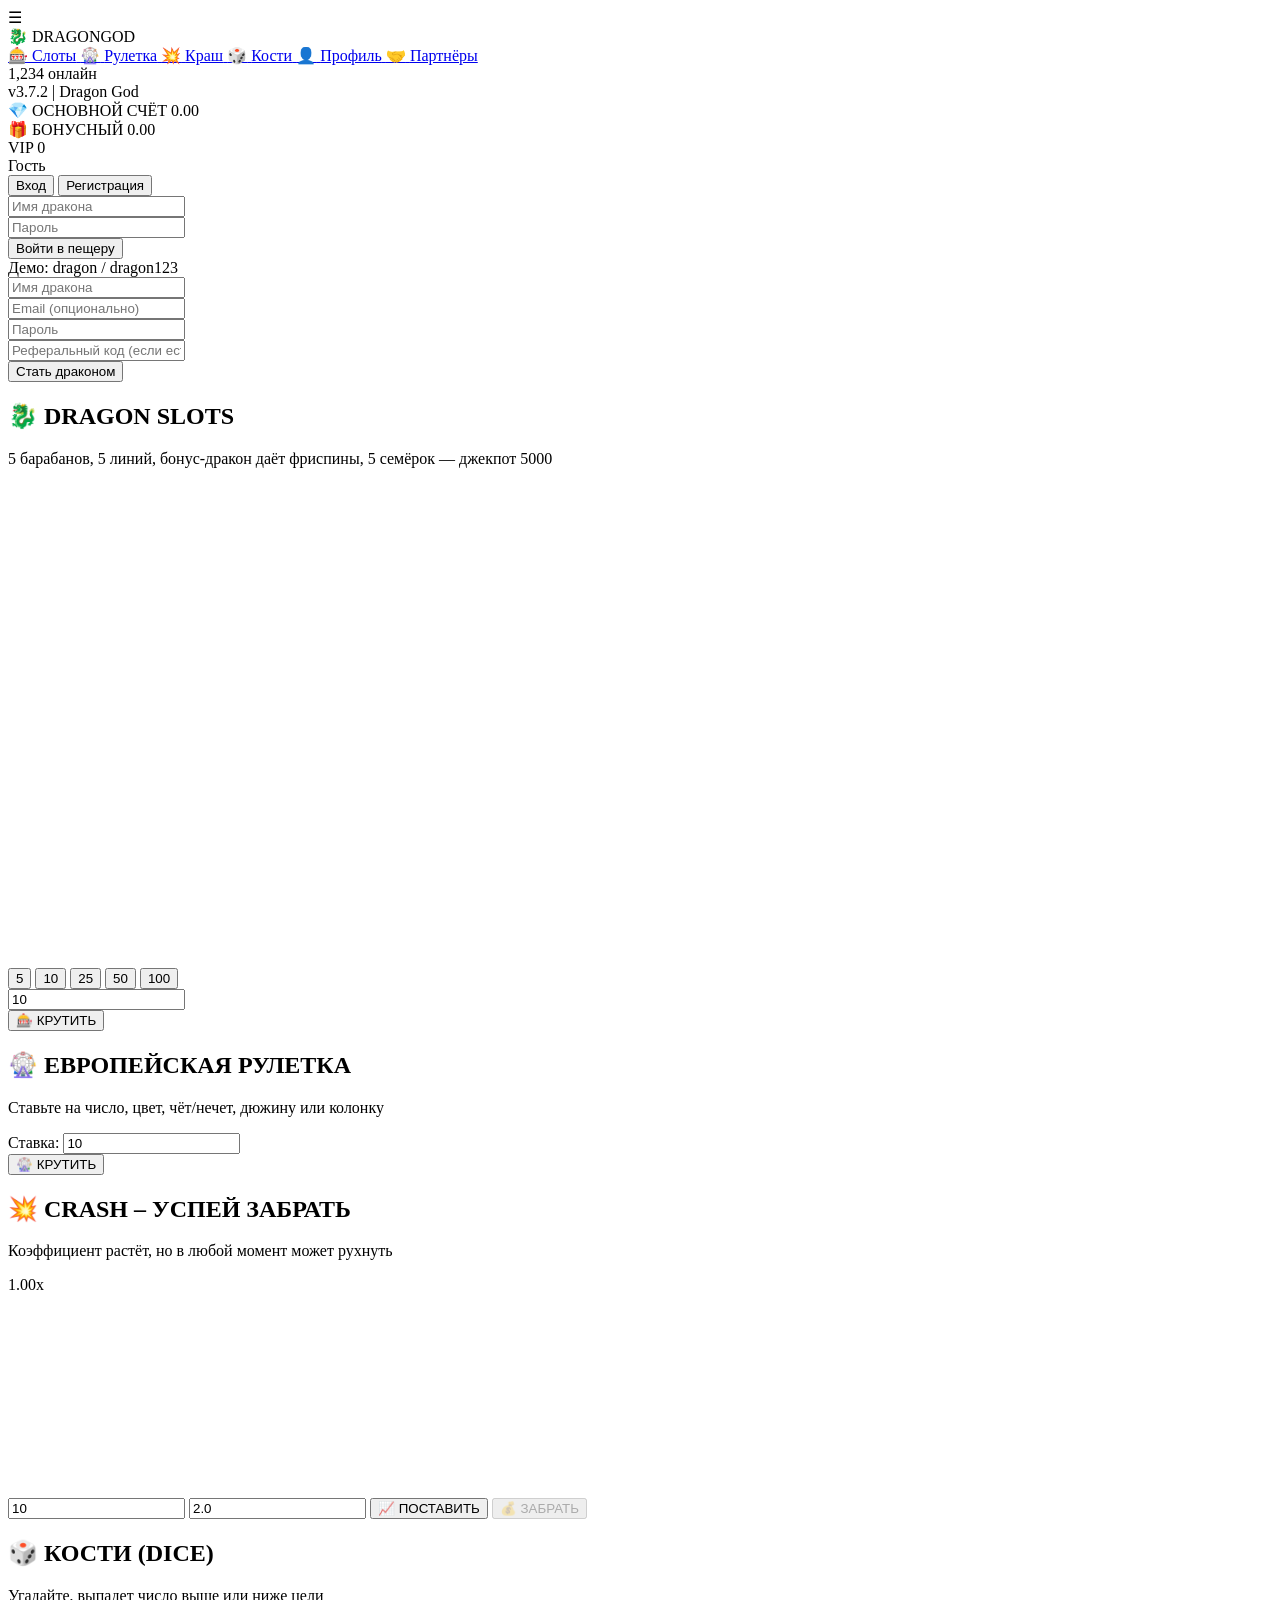
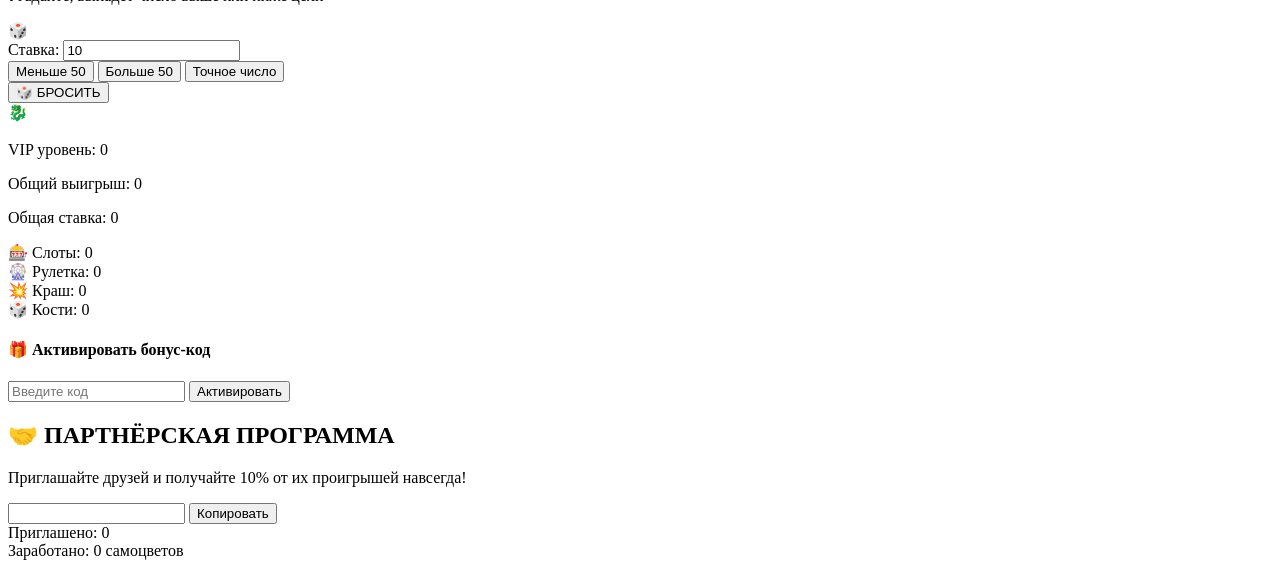
==== templates/index.html @ 9c4e129e "Create index.html" ====
<!DOCTYPE html>
<html lang="ru">
<head>
    <meta charset="UTF-8">
    <meta name="viewport" content="width=device-width, initial-scale=1.0, user-scalable=no">
    <title>🐉 DRAGON GOD CASINO – Элитное казино</title>
    <link href="https://fonts.googleapis.com/css2?family=Orbitron:wght@400;700;900&family=Montserrat:wght@300;400;600;700&display=swap" rel="stylesheet">
    <link rel="stylesheet" href="/static/style.css">
    <link rel="shortcut icon" href="data:image/svg+xml,<svg xmlns='http://www.w3.org/2000/svg' viewBox='0 0 100 100'><text y='.9em' font-size='90'>🐉</text></svg>">
</head>
<body>
    <div class="particles" id="particles"></div>
    <div class="mobile-menu-toggle" id="mobileMenuToggle">☰</div>
    
    <div class="app-container">
        <!-- Боковое меню -->
        <aside class="sidebar" id="sidebar">
            <div class="logo">
                <span class="dragon-icon">🐉</span>
                <span class="logo-text">DRAGON<span class="accent">GOD</span></span>
            </div>
            <nav class="nav-menu">
                <a href="#" class="nav-item active" data-page="slots">
                    <span class="nav-icon">🎰</span>
                    <span>Слоты</span>
                </a>
                <a href="#" class="nav-item" data-page="roulette">
                    <span class="nav-icon">🎡</span>
                    <span>Рулетка</span>
                </a>
                <a href="#" class="nav-item" data-page="crash">
                    <span class="nav-icon">💥</span>
                    <span>Краш</span>
                </a>
                <a href="#" class="nav-item" data-page="dice">
                    <span class="nav-icon">🎲</span>
                    <span>Кости</span>
                </a>
                <a href="#" class="nav-item" data-page="profile">
                    <span class="nav-icon">👤</span>
                    <span>Профиль</span>
                </a>
                <a href="#" class="nav-item" data-page="affiliate">
                    <span class="nav-icon">🤝</span>
                    <span>Партнёры</span>
                </a>
            </nav>
            <div class="sidebar-footer">
                <div class="online-count">
                    <span class="online-dot"></span>
                    <span id="onlineCount">1,234</span> онлайн
                </div>
                <div class="version">v3.7.2 | Dragon God</div>
            </div>
        </aside>

        <!-- Основной контент -->
        <main class="main-content">
            <header class="top-bar">
                <div class="balance-container">
                    <div class="balance-card">
                        <span class="balance-label">💎 ОСНОВНОЙ СЧЁТ</span>
                        <span class="balance-value" id="mainBalance">0.00</span>
                    </div>
                    <div class="balance-card bonus">
                        <span class="balance-label">🎁 БОНУСНЫЙ</span>
                        <span class="balance-value" id="bonusBalance">0.00</span>
                    </div>
                </div>
                <div class="user-info">
                    <div class="vip-badge" id="vipBadge">VIP 0</div>
                    <div class="username" id="usernameDisplay">Гость</div>
                    <button class="logout-btn" id="logoutBtn" style="display:none;">🚪</button>
                </div>
            </header>

            <!-- Страница авторизации -->
            <div id="authPage" class="page active">
                <div class="auth-container">
                    <div class="auth-tabs">
                        <button class="auth-tab active" data-tab="login">Вход</button>
                        <button class="auth-tab" data-tab="register">Регистрация</button>
                    </div>
                    <div class="auth-panel active" id="loginPanel">
                        <div class="input-group">
                            <input type="text" id="loginUsername" placeholder="Имя дракона">
                        </div>
                        <div class="input-group">
                            <input type="password" id="loginPassword" placeholder="Пароль">
                        </div>
                        <button id="doLoginBtn" class="auth-btn">Войти в пещеру</button>
                        <div class="demo-hint">Демо: dragon / dragon123</div>
                    </div>
                    <div class="auth-panel" id="registerPanel">
                        <div class="input-group">
                            <input type="text" id="regUsername" placeholder="Имя дракона">
                        </div>
                        <div class="input-group">
                            <input type="email" id="regEmail" placeholder="Email (опционально)">
                        </div>
                        <div class="input-group">
                            <input type="password" id="regPassword" placeholder="Пароль">
                        </div>
                        <div class="input-group">
                            <input type="text" id="regReferral" placeholder="Реферальный код (если есть)">
                        </div>
                        <button id="doRegBtn" class="auth-btn">Стать драконом</button>
                    </div>
                </div>
            </div>

            <!-- Игровые страницы -->
            <div id="slotsPage" class="page">
                <div class="game-header">
                    <h2>🐉 DRAGON SLOTS</h2>
                    <p>5 барабанов, 5 линий, бонус-дракон даёт фриспины, 5 семёрок — джекпот 5000</p>
                </div>
                <div class="slot-machine">
                    <canvas id="slotCanvas" width="800" height="480"></canvas>
                    <div class="slot-controls">
                        <div class="bet-selector">
                            <button class="bet-btn" data-bet="5">5</button>
                            <button class="bet-btn" data-bet="10">10</button>
                            <button class="bet-btn" data-bet="25">25</button>
                            <button class="bet-btn" data-bet="50">50</button>
                            <button class="bet-btn" data-bet="100">100</button>
                            <div class="custom-bet">
                                <input type="number" id="customBet" value="10" min="1" step="1">
                            </div>
                        </div>
                        <button id="spinBtn" class="spin-button">🎰 КРУТИТЬ</button>
                    </div>
                    <div class="win-animation" id="winAnimation"></div>
                    <div class="freespin-counter" id="freespinCounter"></div>
                </div>
            </div>

            <div id="roulettePage" class="page">
                <div class="game-header">
                    <h2>🎡 ЕВРОПЕЙСКАЯ РУЛЕТКА</h2>
                    <p>Ставьте на число, цвет, чёт/нечет, дюжину или колонку</p>
                </div>
                <div class="roulette-container">
                    <div class="roulette-wheel" id="rouletteWheel"></div>
                    <div class="roulette-board" id="rouletteBoard"></div>
                    <div class="roulette-controls">
                        <div class="bet-input-group">
                            <label>Ставка:</label>
                            <input type="number" id="rouletteBet" value="10" min="1">
                        </div>
                        <div class="bet-options" id="rouletteOptions"></div>
                        <button id="rouletteSpinBtn" class="spin-button">🎡 КРУТИТЬ</button>
                    </div>
                </div>
            </div>

            <div id="crashPage" class="page">
                <div class="game-header">
                    <h2>💥 CRASH – УСПЕЙ ЗАБРАТЬ</h2>
                    <p>Коэффициент растёт, но в любой момент может рухнуть</p>
                </div>
                <div class="crash-container">
                    <div class="crash-chart" id="crashChart">
                        <div class="multiplier-big" id="crashMultiplier">1.00x</div>
                        <canvas id="crashCanvas" width="600" height="200"></canvas>
                    </div>
                    <div class="crash-controls">
                        <input type="number" id="crashBet" placeholder="Ставка" value="10">
                        <input type="number" id="crashAutoCashout" placeholder="Автовывод (x)" step="0.1" value="2.0">
                        <button id="crashBetBtn" class="crash-bet">📈 ПОСТАВИТЬ</button>
                        <button id="crashCashoutBtn" class="crash-cashout" disabled>💰 ЗАБРАТЬ</button>
                    </div>
                    <div class="crash-history" id="crashHistory"></div>
                </div>
            </div>

            <div id="dicePage" class="page">
                <div class="game-header">
                    <h2>🎲 КОСТИ (DICE)</h2>
                    <p>Угадайте, выпадет число выше или ниже цели</p>
                </div>
                <div class="dice-container">
                    <div class="dice-result" id="diceResult">🎲</div>
                    <div class="dice-controls">
                        <div class="dice-bet">
                            <label>Ставка:</label>
                            <input type="number" id="diceBet" value="10" min="1">
                        </div>
                        <div class="dice-prediction">
                            <button class="dice-pred-btn" data-pred="under">Меньше 50</button>
                            <button class="dice-pred-btn" data-pred="over">Больше 50</button>
                            <button class="dice-pred-btn" data-pred="number">Точное число</button>
                        </div>
                        <div class="dice-target" id="diceTargetContainer" style="display:none;">
                            <input type="number" id="diceTarget" placeholder="Число 1-100" min="1" max="100">
                        </div>
                        <button id="dicePlayBtn" class="spin-button">🎲 БРОСИТЬ</button>
                    </div>
                </div>
            </div>

            <div id="profilePage" class="page">
                <div class="profile-container">
                    <div class="profile-header">
                        <div class="profile-avatar">🐉</div>
                        <div class="profile-info">
                            <h3 id="profileUsername"></h3>
                            <p>VIP уровень: <span id="profileVip">0</span></p>
                            <p>Общий выигрыш: <span id="profileTotalWin">0</span></p>
                            <p>Общая ставка: <span id="profileTotalBet">0</span></p>
                        </div>
                    </div>
                    <div class="profile-stats">
                        <div class="stat-card">🎰 Слоты: <span id="slotsPlayed">0</span></div>
                        <div class="stat-card">🎡 Рулетка: <span id="roulettePlayed">0</span></div>
                        <div class="stat-card">💥 Краш: <span id="crashPlayed">0</span></div>
                        <div class="stat-card">🎲 Кости: <span id="dicePlayed">0</span></div>
                    </div>
                    <div class="bonus-code-section">
                        <h4>🎁 Активировать бонус-код</h4>
                        <div class="bonus-input-group">
                            <input type="text" id="bonusCodeInput" placeholder="Введите код">
                            <button id="applyBonusBtn">Активировать</button>
                        </div>
                    </div>
                </div>
            </div>

            <div id="affiliatePage" class="page">
                <div class="affiliate-container">
                    <h2>🤝 ПАРТНЁРСКАЯ ПРОГРАММА</h2>
                    <p>Приглашайте друзей и получайте 10% от их проигрышей навсегда!</p>
                    <div class="referral-link-box">
                        <input type="text" id="referralLink" readonly>
                        <button id="copyLinkBtn">Копировать</button>
                    </div>
                    <div class="referral-stats">
                        <div>Приглашено: <span id="refCount">0</span></div>
                        <div>Заработано: <span id="refEarnings">0</span> самоцветов</div>
                    </div>
                </div>
            </div>
        </main>
    </div>

    <script src="/static/script.js"></script>
</body>
</html>
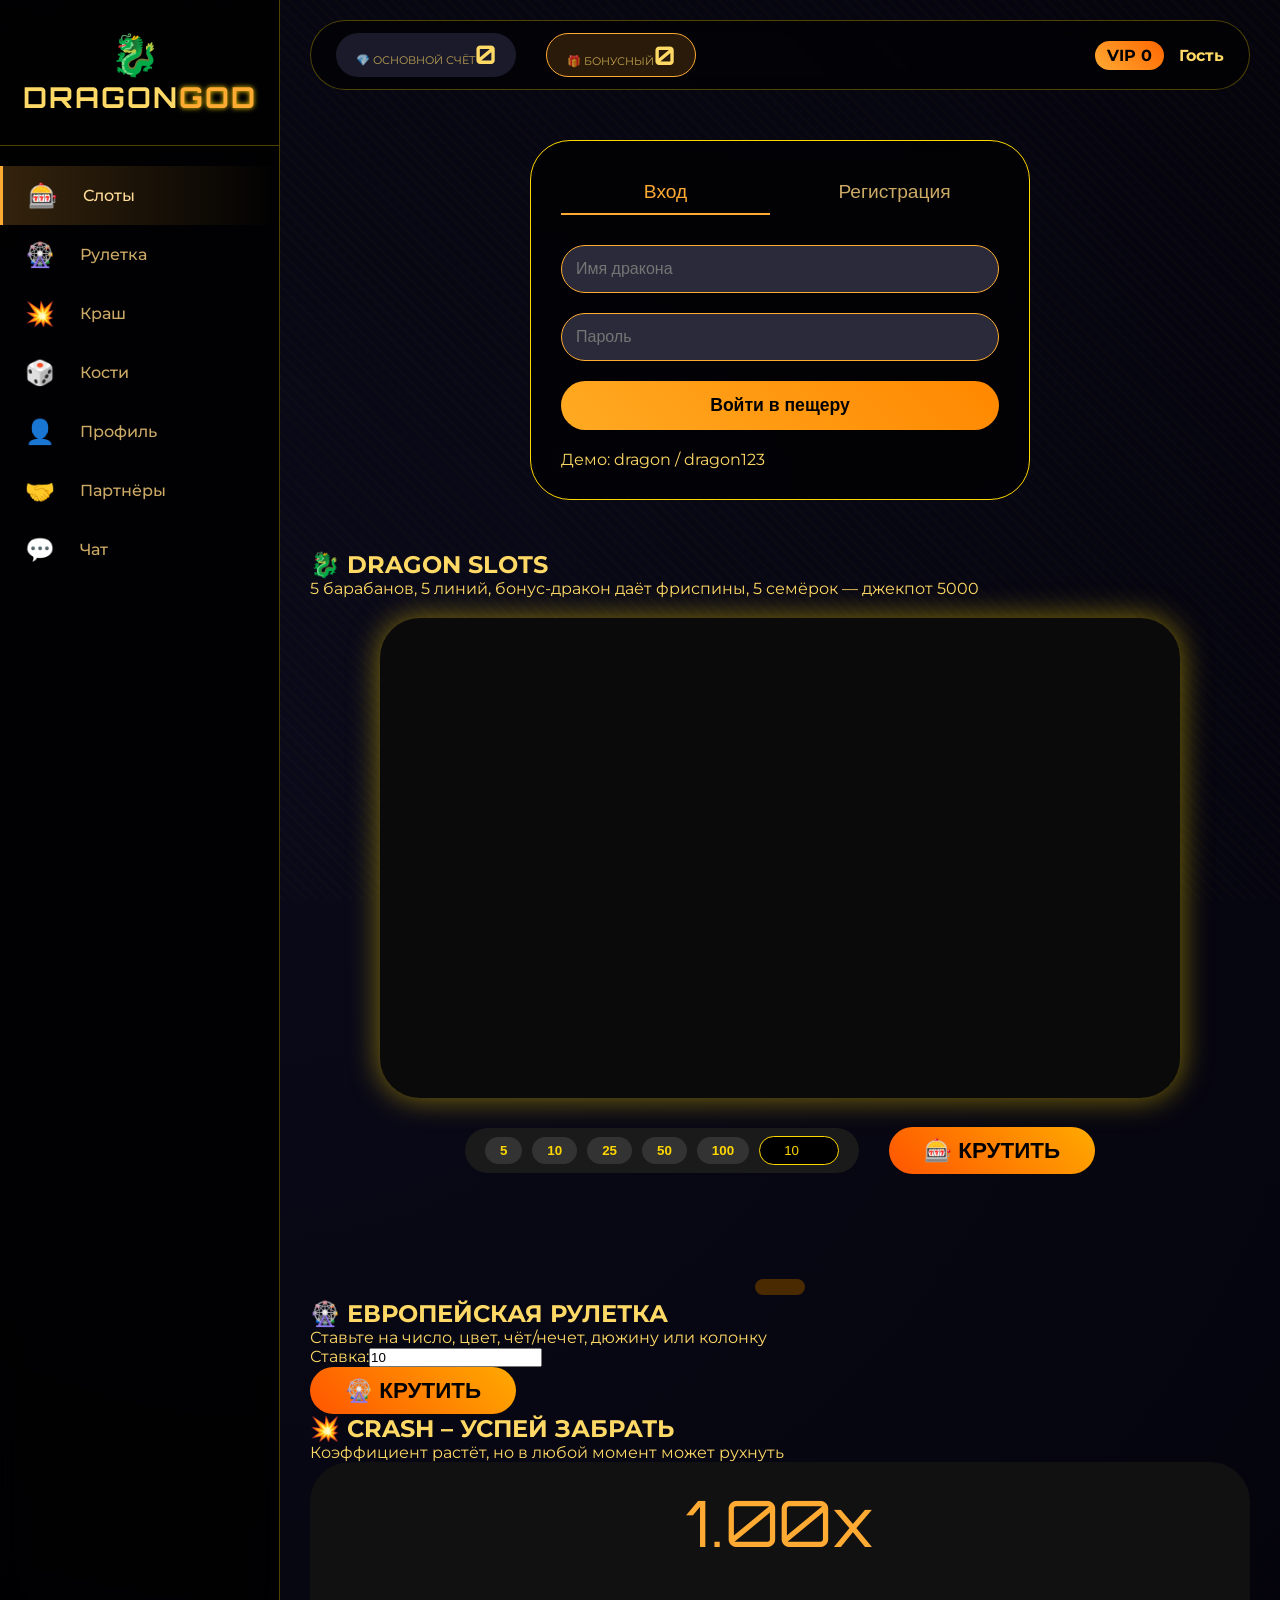
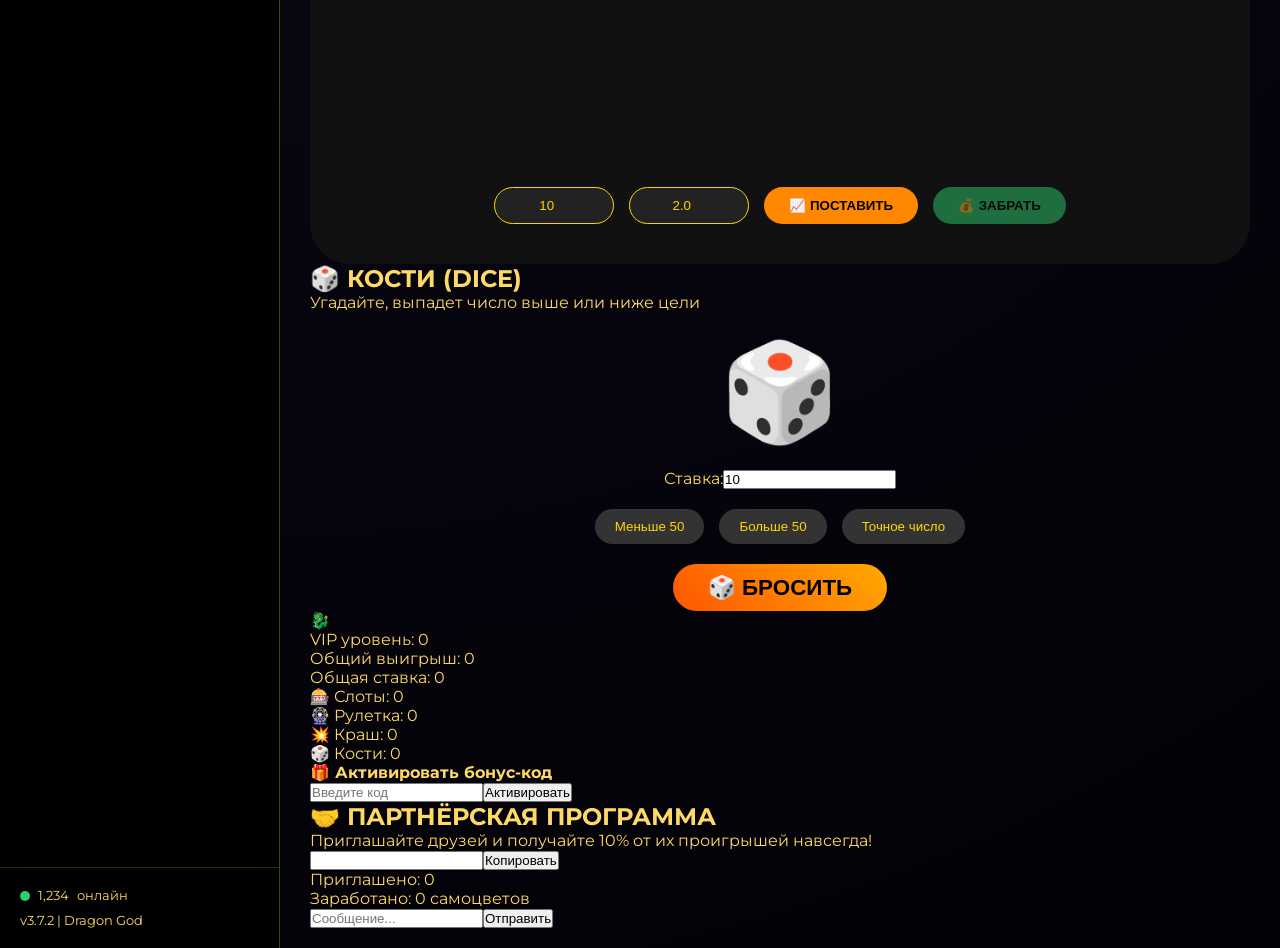
==== commit e7ddd824: "Update index.html" ====
--- a/templates/index.html
+++ b/templates/index.html
@@ -20,229 +20,84 @@
                 <span class="logo-text">DRAGON<span class="accent">GOD</span></span>
             </div>
             <nav class="nav-menu">
-                <a href="#" class="nav-item active" data-page="slots">
-                    <span class="nav-icon">🎰</span>
-                    <span>Слоты</span>
-                </a>
-                <a href="#" class="nav-item" data-page="roulette">
-                    <span class="nav-icon">🎡</span>
-                    <span>Рулетка</span>
-                </a>
-                <a href="#" class="nav-item" data-page="crash">
-                    <span class="nav-icon">💥</span>
-                    <span>Краш</span>
-                </a>
-                <a href="#" class="nav-item" data-page="dice">
-                    <span class="nav-icon">🎲</span>
-                    <span>Кости</span>
-                </a>
-                <a href="#" class="nav-item" data-page="profile">
-                    <span class="nav-icon">👤</span>
-                    <span>Профиль</span>
-                </a>
-                <a href="#" class="nav-item" data-page="affiliate">
-                    <span class="nav-icon">🤝</span>
-                    <span>Партнёры</span>
-                </a>
+                <a href="#" class="nav-item active" data-page="slots"><span class="nav-icon">🎰</span><span>Слоты</span></a>
+                <a href="#" class="nav-item" data-page="roulette"><span class="nav-icon">🎡</span><span>Рулетка</span></a>
+                <a href="#" class="nav-item" data-page="crash"><span class="nav-icon">💥</span><span>Краш</span></a>
+                <a href="#" class="nav-item" data-page="dice"><span class="nav-icon">🎲</span><span>Кости</span></a>
+                <a href="#" class="nav-item" data-page="profile"><span class="nav-icon">👤</span><span>Профиль</span></a>
+                <a href="#" class="nav-item" data-page="affiliate"><span class="nav-icon">🤝</span><span>Партнёры</span></a>
+                <a href="#" class="nav-item" data-page="chat"><span class="nav-icon">💬</span><span>Чат</span></a>
             </nav>
             <div class="sidebar-footer">
-                <div class="online-count">
-                    <span class="online-dot"></span>
-                    <span id="onlineCount">1,234</span> онлайн
-                </div>
+                <div class="online-count"><span class="online-dot"></span><span id="onlineCount">1,234</span> онлайн</div>
                 <div class="version">v3.7.2 | Dragon God</div>
             </div>
         </aside>
 
-        <!-- Основной контент -->
         <main class="main-content">
             <header class="top-bar">
                 <div class="balance-container">
-                    <div class="balance-card">
-                        <span class="balance-label">💎 ОСНОВНОЙ СЧЁТ</span>
-                        <span class="balance-value" id="mainBalance">0.00</span>
-                    </div>
-                    <div class="balance-card bonus">
-                        <span class="balance-label">🎁 БОНУСНЫЙ</span>
-                        <span class="balance-value" id="bonusBalance">0.00</span>
-                    </div>
+                    <div class="balance-card"><span class="balance-label">💎 ОСНОВНОЙ СЧЁТ</span><span class="balance-value" id="mainBalance">0</span></div>
+                    <div class="balance-card bonus"><span class="balance-label">🎁 БОНУСНЫЙ</span><span class="balance-value" id="bonusBalance">0</span></div>
                 </div>
-                <div class="user-info">
-                    <div class="vip-badge" id="vipBadge">VIP 0</div>
-                    <div class="username" id="usernameDisplay">Гость</div>
-                    <button class="logout-btn" id="logoutBtn" style="display:none;">🚪</button>
-                </div>
+                <div class="user-info"><div class="vip-badge" id="vipBadge">VIP 0</div><div class="username" id="usernameDisplay">Гость</div><button class="logout-btn" id="logoutBtn" style="display:none;">🚪</button></div>
             </header>
 
             <!-- Страница авторизации -->
             <div id="authPage" class="page active">
-                <div class="auth-container">
-                    <div class="auth-tabs">
-                        <button class="auth-tab active" data-tab="login">Вход</button>
-                        <button class="auth-tab" data-tab="register">Регистрация</button>
-                    </div>
-                    <div class="auth-panel active" id="loginPanel">
-                        <div class="input-group">
-                            <input type="text" id="loginUsername" placeholder="Имя дракона">
-                        </div>
-                        <div class="input-group">
-                            <input type="password" id="loginPassword" placeholder="Пароль">
-                        </div>
-                        <button id="doLoginBtn" class="auth-btn">Войти в пещеру</button>
-                        <div class="demo-hint">Демо: dragon / dragon123</div>
-                    </div>
-                    <div class="auth-panel" id="registerPanel">
-                        <div class="input-group">
-                            <input type="text" id="regUsername" placeholder="Имя дракона">
-                        </div>
-                        <div class="input-group">
-                            <input type="email" id="regEmail" placeholder="Email (опционально)">
-                        </div>
-                        <div class="input-group">
-                            <input type="password" id="regPassword" placeholder="Пароль">
-                        </div>
-                        <div class="input-group">
-                            <input type="text" id="regReferral" placeholder="Реферальный код (если есть)">
-                        </div>
-                        <button id="doRegBtn" class="auth-btn">Стать драконом</button>
-                    </div>
-                </div>
+                <div class="auth-container"><div class="auth-tabs"><button class="auth-tab active" data-tab="login">Вход</button><button class="auth-tab" data-tab="register">Регистрация</button></div>
+                <div class="auth-panel active" id="loginPanel"><div class="input-group"><input type="text" id="loginUsername" placeholder="Имя дракона"></div><div class="input-group"><input type="password" id="loginPassword" placeholder="Пароль"></div><button id="doLoginBtn" class="auth-btn">Войти в пещеру</button><div class="demo-hint">Демо: dragon / dragon123</div></div>
+                <div class="auth-panel" id="registerPanel"><div class="input-group"><input type="text" id="regUsername" placeholder="Имя дракона"></div><div class="input-group"><input type="email" id="regEmail" placeholder="Email (опционально)"></div><div class="input-group"><input type="password" id="regPassword" placeholder="Пароль"></div><div class="input-group"><input type="text" id="regReferral" placeholder="Реферальный код (если есть)"></div><button id="doRegBtn" class="auth-btn">Стать драконом</button></div></div>
             </div>
-
-            <!-- Игровые страницы -->
+                        <!-- Игровые страницы -->
             <div id="slotsPage" class="page">
-                <div class="game-header">
-                    <h2>🐉 DRAGON SLOTS</h2>
-                    <p>5 барабанов, 5 линий, бонус-дракон даёт фриспины, 5 семёрок — джекпот 5000</p>
-                </div>
-                <div class="slot-machine">
-                    <canvas id="slotCanvas" width="800" height="480"></canvas>
-                    <div class="slot-controls">
-                        <div class="bet-selector">
-                            <button class="bet-btn" data-bet="5">5</button>
-                            <button class="bet-btn" data-bet="10">10</button>
-                            <button class="bet-btn" data-bet="25">25</button>
-                            <button class="bet-btn" data-bet="50">50</button>
-                            <button class="bet-btn" data-bet="100">100</button>
-                            <div class="custom-bet">
-                                <input type="number" id="customBet" value="10" min="1" step="1">
-                            </div>
-                        </div>
-                        <button id="spinBtn" class="spin-button">🎰 КРУТИТЬ</button>
-                    </div>
-                    <div class="win-animation" id="winAnimation"></div>
-                    <div class="freespin-counter" id="freespinCounter"></div>
-                </div>
+                <div class="game-header"><h2>🐉 DRAGON SLOTS</h2><p>5 барабанов, 5 линий, бонус-дракон даёт фриспины, 5 семёрок — джекпот 5000</p></div>
+                <div class="slot-machine"><canvas id="slotCanvas" width="800" height="480"></canvas>
+                <div class="slot-controls"><div class="bet-selector"><button class="bet-btn" data-bet="5">5</button><button class="bet-btn" data-bet="10">10</button><button class="bet-btn" data-bet="25">25</button><button class="bet-btn" data-bet="50">50</button><button class="bet-btn" data-bet="100">100</button><div class="custom-bet"><input type="number" id="customBet" value="10" min="1" step="1"></div></div><button id="spinBtn" class="spin-button">🎰 КРУТИТЬ</button></div>
+                <div class="win-animation" id="winAnimation"></div><div class="freespin-counter" id="freespinCounter"></div></div>
             </div>
 
             <div id="roulettePage" class="page">
-                <div class="game-header">
-                    <h2>🎡 ЕВРОПЕЙСКАЯ РУЛЕТКА</h2>
-                    <p>Ставьте на число, цвет, чёт/нечет, дюжину или колонку</p>
-                </div>
-                <div class="roulette-container">
-                    <div class="roulette-wheel" id="rouletteWheel"></div>
-                    <div class="roulette-board" id="rouletteBoard"></div>
-                    <div class="roulette-controls">
-                        <div class="bet-input-group">
-                            <label>Ставка:</label>
-                            <input type="number" id="rouletteBet" value="10" min="1">
-                        </div>
-                        <div class="bet-options" id="rouletteOptions"></div>
-                        <button id="rouletteSpinBtn" class="spin-button">🎡 КРУТИТЬ</button>
-                    </div>
-                </div>
+                <div class="game-header"><h2>🎡 ЕВРОПЕЙСКАЯ РУЛЕТКА</h2><p>Ставьте на число, цвет, чёт/нечет, дюжину или колонку</p></div>
+                <div class="roulette-container"><div class="roulette-wheel" id="rouletteWheel"></div><div class="roulette-board" id="rouletteBoard"></div>
+                <div class="roulette-controls"><div class="bet-input-group"><label>Ставка:</label><input type="number" id="rouletteBet" value="10" min="1"></div><button id="rouletteSpinBtn" class="spin-button">🎡 КРУТИТЬ</button></div></div>
             </div>
 
             <div id="crashPage" class="page">
-                <div class="game-header">
-                    <h2>💥 CRASH – УСПЕЙ ЗАБРАТЬ</h2>
-                    <p>Коэффициент растёт, но в любой момент может рухнуть</p>
-                </div>
-                <div class="crash-container">
-                    <div class="crash-chart" id="crashChart">
-                        <div class="multiplier-big" id="crashMultiplier">1.00x</div>
-                        <canvas id="crashCanvas" width="600" height="200"></canvas>
-                    </div>
-                    <div class="crash-controls">
-                        <input type="number" id="crashBet" placeholder="Ставка" value="10">
-                        <input type="number" id="crashAutoCashout" placeholder="Автовывод (x)" step="0.1" value="2.0">
-                        <button id="crashBetBtn" class="crash-bet">📈 ПОСТАВИТЬ</button>
-                        <button id="crashCashoutBtn" class="crash-cashout" disabled>💰 ЗАБРАТЬ</button>
-                    </div>
-                    <div class="crash-history" id="crashHistory"></div>
-                </div>
+                <div class="game-header"><h2>💥 CRASH – УСПЕЙ ЗАБРАТЬ</h2><p>Коэффициент растёт, но в любой момент может рухнуть</p></div>
+                <div class="crash-container"><div class="crash-chart"><div class="multiplier-big" id="crashMultiplier">1.00x</div><canvas id="crashCanvas" width="600" height="200"></canvas></div>
+                <div class="crash-controls"><input type="number" id="crashBet" placeholder="Ставка" value="10"><input type="number" id="crashAutoCashout" placeholder="Автовывод (x)" step="0.1" value="2.0"><button id="crashBetBtn" class="crash-bet">📈 ПОСТАВИТЬ</button><button id="crashCashoutBtn" class="crash-cashout" disabled>💰 ЗАБРАТЬ</button></div>
+                <div class="crash-history" id="crashHistory"></div></div>
             </div>
 
             <div id="dicePage" class="page">
-                <div class="game-header">
-                    <h2>🎲 КОСТИ (DICE)</h2>
-                    <p>Угадайте, выпадет число выше или ниже цели</p>
-                </div>
-                <div class="dice-container">
-                    <div class="dice-result" id="diceResult">🎲</div>
-                    <div class="dice-controls">
-                        <div class="dice-bet">
-                            <label>Ставка:</label>
-                            <input type="number" id="diceBet" value="10" min="1">
-                        </div>
-                        <div class="dice-prediction">
-                            <button class="dice-pred-btn" data-pred="under">Меньше 50</button>
-                            <button class="dice-pred-btn" data-pred="over">Больше 50</button>
-                            <button class="dice-pred-btn" data-pred="number">Точное число</button>
-                        </div>
-                        <div class="dice-target" id="diceTargetContainer" style="display:none;">
-                            <input type="number" id="diceTarget" placeholder="Число 1-100" min="1" max="100">
-                        </div>
-                        <button id="dicePlayBtn" class="spin-button">🎲 БРОСИТЬ</button>
-                    </div>
-                </div>
+                <div class="game-header"><h2>🎲 КОСТИ (DICE)</h2><p>Угадайте, выпадет число выше или ниже цели</p></div>
+                <div class="dice-container"><div class="dice-result" id="diceResult">🎲</div>
+                <div class="dice-controls"><div class="dice-bet"><label>Ставка:</label><input type="number" id="diceBet" value="10" min="1"></div>
+                <div class="dice-prediction"><button class="dice-pred-btn" data-pred="under">Меньше 50</button><button class="dice-pred-btn" data-pred="over">Больше 50</button><button class="dice-pred-btn" data-pred="number">Точное число</button></div>
+                <div class="dice-target" id="diceTargetContainer" style="display:none;"><input type="number" id="diceTarget" placeholder="Число 1-100" min="1" max="100"></div>
+                <button id="dicePlayBtn" class="spin-button">🎲 БРОСИТЬ</button></div></div>
             </div>
 
             <div id="profilePage" class="page">
-                <div class="profile-container">
-                    <div class="profile-header">
-                        <div class="profile-avatar">🐉</div>
-                        <div class="profile-info">
-                            <h3 id="profileUsername"></h3>
-                            <p>VIP уровень: <span id="profileVip">0</span></p>
-                            <p>Общий выигрыш: <span id="profileTotalWin">0</span></p>
-                            <p>Общая ставка: <span id="profileTotalBet">0</span></p>
-                        </div>
-                    </div>
-                    <div class="profile-stats">
-                        <div class="stat-card">🎰 Слоты: <span id="slotsPlayed">0</span></div>
-                        <div class="stat-card">🎡 Рулетка: <span id="roulettePlayed">0</span></div>
-                        <div class="stat-card">💥 Краш: <span id="crashPlayed">0</span></div>
-                        <div class="stat-card">🎲 Кости: <span id="dicePlayed">0</span></div>
-                    </div>
-                    <div class="bonus-code-section">
-                        <h4>🎁 Активировать бонус-код</h4>
-                        <div class="bonus-input-group">
-                            <input type="text" id="bonusCodeInput" placeholder="Введите код">
-                            <button id="applyBonusBtn">Активировать</button>
-                        </div>
-                    </div>
-                </div>
+                <div class="profile-container"><div class="profile-header"><div class="profile-avatar">🐉</div><div class="profile-info"><h3 id="profileUsername"></h3><p>VIP уровень: <span id="profileVip">0</span></p><p>Общий выигрыш: <span id="profileTotalWin">0</span></p><p>Общая ставка: <span id="profileTotalBet">0</span></p></div></div>
+                <div class="profile-stats"><div class="stat-card">🎰 Слоты: <span id="slotsPlayed">0</span></div><div class="stat-card">🎡 Рулетка: <span id="roulettePlayed">0</span></div><div class="stat-card">💥 Краш: <span id="crashPlayed">0</span></div><div class="stat-card">🎲 Кости: <span id="dicePlayed">0</span></div></div>
+                <div class="bonus-code-section"><h4>🎁 Активировать бонус-код</h4><div class="bonus-input-group"><input type="text" id="bonusCodeInput" placeholder="Введите код"><button id="applyBonusBtn">Активировать</button></div></div></div>
             </div>
 
             <div id="affiliatePage" class="page">
-                <div class="affiliate-container">
-                    <h2>🤝 ПАРТНЁРСКАЯ ПРОГРАММА</h2>
-                    <p>Приглашайте друзей и получайте 10% от их проигрышей навсегда!</p>
-                    <div class="referral-link-box">
-                        <input type="text" id="referralLink" readonly>
-                        <button id="copyLinkBtn">Копировать</button>
-                    </div>
-                    <div class="referral-stats">
-                        <div>Приглашено: <span id="refCount">0</span></div>
-                        <div>Заработано: <span id="refEarnings">0</span> самоцветов</div>
-                    </div>
-                </div>
+                <div class="affiliate-container"><h2>🤝 ПАРТНЁРСКАЯ ПРОГРАММА</h2><p>Приглашайте друзей и получайте 10% от их проигрышей навсегда!</p>
+                <div class="referral-link-box"><input type="text" id="referralLink" readonly><button id="copyLinkBtn">Копировать</button></div>
+                <div class="referral-stats"><div>Приглашено: <span id="refCount">0</span></div><div>Заработано: <span id="refEarnings">0</span> самоцветов</div></div></div>
+            </div>
+
+            <div id="chatPage" class="page">
+                <div class="chat-container"><div class="chat-messages" id="chatMessages"></div><div class="chat-input"><input type="text" id="chatInput" placeholder="Сообщение..."><button id="chatSendBtn">Отправить</button></div></div>
             </div>
         </main>
     </div>
-
     <script src="/static/script.js"></script>
+    <script src="/static/chat.js"></script>
+    <script src="/static/animations.js"></script>
 </body>
 </html>
--- a/static/style.css
+++ b/static/style.css
@@ -0,0 +1,316 @@
+/* Reset & Base */
+* {
+    margin: 0;
+    padding: 0;
+    box-sizing: border-box;
+    user-select: none;
+}
+
+body {
+    background: radial-gradient(circle at 20% 30%, #0a0a1a, #020105);
+    font-family: 'Montserrat', 'Orbitron', sans-serif;
+    color: #ffd966;
+    overflow-x: hidden;
+    min-height: 100vh;
+}
+
+.particles {
+    position: fixed;
+    top: 0;
+    left: 0;
+    width: 100%;
+    height: 100%;
+    pointer-events: none;
+    z-index: 0;
+    background: repeating-linear-gradient(
+        45deg,
+        rgba(255,215,0,0.02) 0px,
+        rgba(255,215,0,0.02) 2px,
+        transparent 2px,
+        transparent 8px
+    );
+}
+
+.app-container {
+    display: flex;
+    min-height: 100vh;
+    position: relative;
+    z-index: 1;
+}
+
+/* Sidebar */
+.sidebar {
+    width: 280px;
+    background: rgba(0,0,0,0.85);
+    backdrop-filter: blur(10px);
+    border-right: 1px solid rgba(255,215,0,0.3);
+    display: flex;
+    flex-direction: column;
+    transition: transform 0.3s ease;
+    z-index: 10;
+}
+
+.logo {
+    padding: 30px 20px;
+    text-align: center;
+    font-size: 1.8rem;
+    font-weight: bold;
+    border-bottom: 1px solid rgba(255,215,0,0.3);
+}
+.dragon-icon { font-size: 2.5rem; margin-right: 10px; }
+.logo-text { font-family: 'Orbitron', monospace; letter-spacing: 2px; }
+.accent { color: #ffaa33; text-shadow: 0 0 5px gold; }
+
+.nav-menu {
+    flex: 1;
+    padding: 20px 0;
+}
+.nav-item {
+    display: flex;
+    align-items: center;
+    gap: 15px;
+    padding: 15px 25px;
+    color: #ccaa66;
+    text-decoration: none;
+    transition: 0.2s;
+    font-weight: 500;
+}
+.nav-item:hover, .nav-item.active {
+    background: linear-gradient(90deg, rgba(255,170,51,0.2), transparent);
+    color: #ffdd99;
+    border-left: 3px solid #ffaa33;
+}
+.nav-icon { font-size: 1.5rem; width: 40px; }
+
+.sidebar-footer {
+    padding: 20px;
+    border-top: 1px solid rgba(255,215,0,0.2);
+    font-size: 0.8rem;
+}
+.online-count { display: flex; align-items: center; gap: 8px; margin-bottom: 10px; }
+.online-dot { width: 10px; height: 10px; background: #2ecc71; border-radius: 50%; animation: pulse 1.5s infinite; }
+
+/* Main Content */
+.main-content {
+    flex: 1;
+    padding: 20px 30px;
+    overflow-y: auto;
+}
+
+.top-bar {
+    display: flex;
+    justify-content: space-between;
+    align-items: center;
+    background: rgba(0,0,0,0.6);
+    border-radius: 60px;
+    padding: 12px 25px;
+    margin-bottom: 30px;
+    backdrop-filter: blur(8px);
+    border: 1px solid rgba(255,215,0,0.3);
+}
+.balance-container {
+    display: flex;
+    gap: 30px;
+}
+.balance-card {
+    background: #1a1a2a;
+    padding: 5px 20px;
+    border-radius: 40px;
+    text-align: center;
+}
+.balance-card.bonus { background: #2a1a0a; border: 1px solid #ffaa33; }
+.balance-label { font-size: 0.7rem; text-transform: uppercase; opacity: 0.7; }
+.balance-value { font-size: 1.6rem; font-weight: bold; font-family: 'Orbitron'; }
+.user-info { display: flex; align-items: center; gap: 15px; }
+.vip-badge { background: linear-gradient(45deg, #ffaa33, #ff6600); padding: 5px 12px; border-radius: 30px; color: black; font-weight: bold; }
+.username { font-weight: bold; }
+.logout-btn { background: none; border: none; font-size: 1.3rem; cursor: pointer; }
+
+/* Auth Page */
+.auth-container {
+    max-width: 500px;
+    margin: 50px auto;
+    background: rgba(0,0,0,0.7);
+    border-radius: 40px;
+    padding: 30px;
+    backdrop-filter: blur(10px);
+    border: 1px solid gold;
+}
+.auth-tabs {
+    display: flex;
+    gap: 20px;
+    margin-bottom: 30px;
+}
+.auth-tab {
+    flex: 1;
+    background: none;
+    border: none;
+    color: #ccaa66;
+    font-size: 1.2rem;
+    padding: 10px;
+    cursor: pointer;
+    border-bottom: 2px solid transparent;
+}
+.auth-tab.active { color: #ffaa33; border-bottom-color: #ffaa33; }
+.auth-panel { display: none; flex-direction: column; gap: 20px; }
+.auth-panel.active { display: flex; }
+.input-group input {
+    width: 100%;
+    padding: 14px;
+    background: #2a2a3a;
+    border: 1px solid #ffaa33;
+    border-radius: 60px;
+    color: #ffdd99;
+    font-size: 1rem;
+}
+.auth-btn {
+    background: linear-gradient(45deg, #ffaa22, #ff8800);
+    border: none;
+    padding: 14px;
+    border-radius: 60px;
+    font-weight: bold;
+    font-size: 1.1rem;
+    cursor: pointer;
+    transition: 0.1s;
+}
+.auth-btn:active { transform: scale(0.98); }
+
+/* Slot Machine */
+.slot-machine { text-align: center; margin-top: 20px; }
+#slotCanvas {
+    background: #0a0a0a;
+    border-radius: 40px;
+    box-shadow: 0 0 30px rgba(255,215,0,0.5);
+    width: 100%;
+    height: auto;
+    max-width: 800px;
+}
+.slot-controls {
+    display: flex;
+    justify-content: center;
+    align-items: center;
+    gap: 30px;
+    margin-top: 25px;
+    flex-wrap: wrap;
+}
+.bet-selector {
+    display: flex;
+    gap: 10px;
+    align-items: center;
+    background: #1a1a1a;
+    padding: 8px 20px;
+    border-radius: 60px;
+}
+.bet-btn {
+    background: #333;
+    color: gold;
+    border: none;
+    padding: 6px 15px;
+    border-radius: 30px;
+    cursor: pointer;
+    font-weight: bold;
+}
+.bet-btn:hover { background: #ffaa33; color: black; }
+#customBet {
+    width: 80px;
+    background: black;
+    border: 1px solid gold;
+    color: gold;
+    text-align: center;
+    padding: 6px;
+    border-radius: 30px;
+}
+.spin-button {
+    background: linear-gradient(45deg, #ff5500, #ffaa00);
+    font-size: 1.4rem;
+    padding: 10px 35px;
+    border: none;
+    border-radius: 60px;
+    font-weight: bold;
+    cursor: pointer;
+    transition: 0.05s linear;
+}
+.spin-button:active { transform: translateY(3px); }
+
+.win-animation {
+    font-size: 2rem;
+    font-weight: bold;
+    margin-top: 15px;
+    min-height: 80px;
+}
+.freespin-counter {
+    background: #4a2a00;
+    display: inline-block;
+    padding: 8px 25px;
+    border-radius: 40px;
+    margin-top: 10px;
+    font-weight: bold;
+}
+
+/* Crash Game */
+.crash-container {
+    background: #111;
+    border-radius: 40px;
+    padding: 20px;
+}
+.crash-chart { text-align: center; margin-bottom: 20px; }
+.multiplier-big { font-size: 4rem; font-family: 'Orbitron'; color: #ffaa33; }
+.crash-controls {
+    display: flex;
+    justify-content: center;
+    gap: 15px;
+    margin: 20px 0;
+    flex-wrap: wrap;
+}
+.crash-controls input {
+    background: #222;
+    border: 1px solid gold;
+    color: gold;
+    padding: 10px;
+    border-radius: 40px;
+    width: 120px;
+    text-align: center;
+}
+.crash-bet, .crash-cashout {
+    background: #ff8800;
+    border: none;
+    padding: 10px 25px;
+    border-radius: 40px;
+    font-weight: bold;
+    cursor: pointer;
+}
+.crash-cashout { background: #2ecc71; color: black; }
+.crash-cashout:disabled { opacity: 0.5; cursor: not-allowed; }
+
+/* Dice */
+.dice-container { text-align: center; }
+.dice-result { font-size: 6rem; margin: 20px; }
+.dice-prediction { display: flex; gap: 15px; justify-content: center; margin: 20px 0; }
+.dice-pred-btn { background: #333; border: none; padding: 10px 20px; border-radius: 30px; color: gold; cursor: pointer; }
+
+/* Responsive */
+@media (max-width: 768px) {
+    .sidebar { position: fixed; left: -280px; top: 0; height: 100%; }
+    .sidebar.open { left: 0; }
+    .mobile-menu-toggle {
+        display: block;
+        position: fixed;
+        top: 20px;
+        left: 20px;
+        z-index: 20;
+        background: gold;
+        color: black;
+        padding: 8px 15px;
+        border-radius: 30px;
+        cursor: pointer;
+    }
+    .main-content { padding: 15px; }
+    .top-bar { flex-direction: column; gap: 15px; }
+    .balance-container { gap: 15px; }
+}
+@media (min-width: 769px) { .mobile-menu-toggle { display: none; } }
+
+@keyframes pulse {
+    0% { opacity: 1; transform: scale(1); }
+    100% { opacity: 0.3; transform: scale(1.2); }
+}
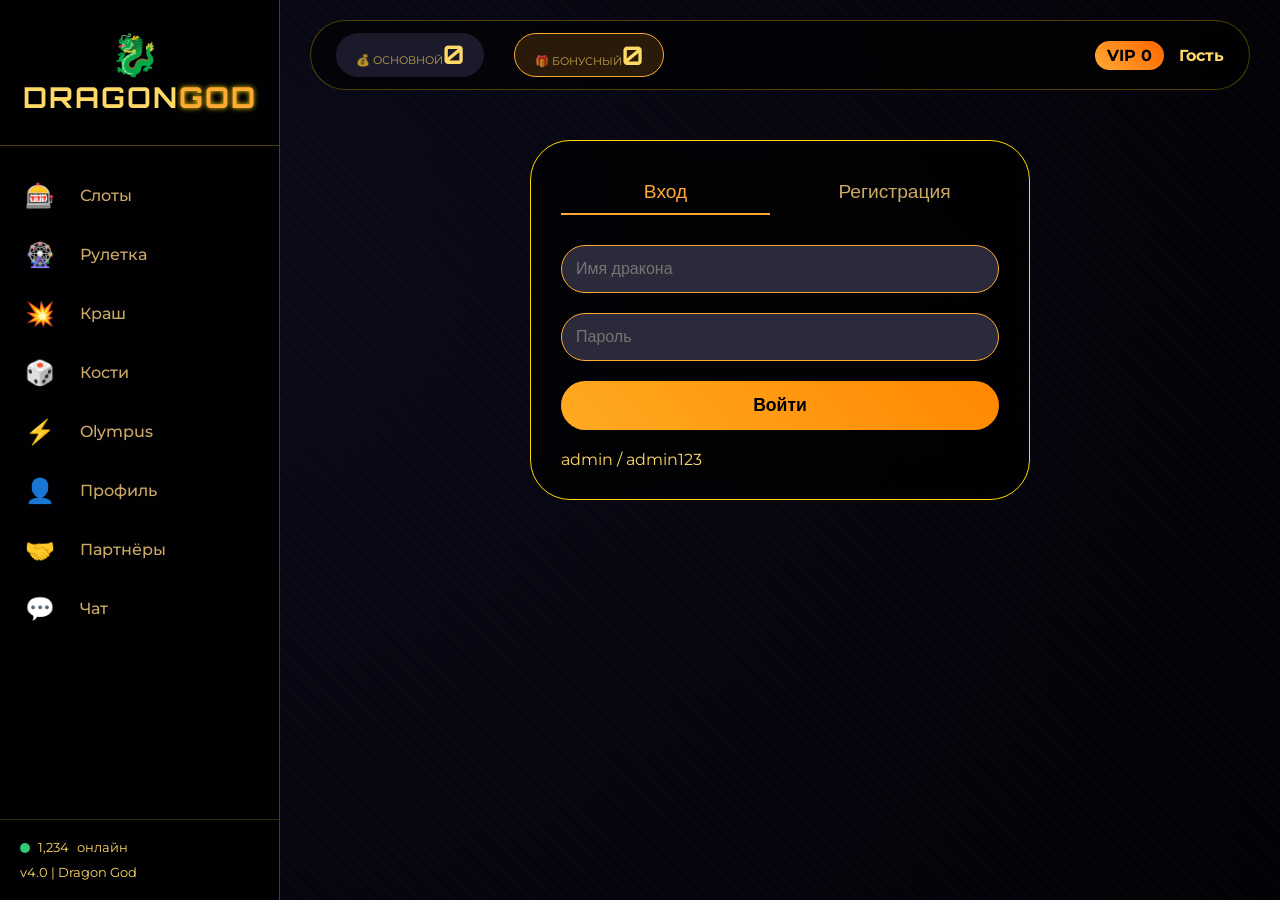
==== commit 306fc4c7: "Update index.html" ====
--- a/templates/index.html
+++ b/templates/index.html
@@ -3,15 +3,14 @@
 <head>
     <meta charset="UTF-8">
     <meta name="viewport" content="width=device-width, initial-scale=1.0, user-scalable=no">
-    <title>🐉 DRAGON GOD CASINO – Элитное казино</title>
+    <title>🐉 DRAGON GOD CASINO</title>
     <link href="https://fonts.googleapis.com/css2?family=Orbitron:wght@400;700;900&family=Montserrat:wght@300;400;600;700&display=swap" rel="stylesheet">
     <link rel="stylesheet" href="/static/style.css">
-    <link rel="shortcut icon" href="data:image/svg+xml,<svg xmlns='http://www.w3.org/2000/svg' viewBox='0 0 100 100'><text y='.9em' font-size='90'>🐉</text></svg>">
 </head>
 <body>
     <div class="particles" id="particles"></div>
     <div class="mobile-menu-toggle" id="mobileMenuToggle">☰</div>
-    
+
     <div class="app-container">
         <!-- Боковое меню -->
         <aside class="sidebar" id="sidebar">
@@ -20,84 +19,116 @@
                 <span class="logo-text">DRAGON<span class="accent">GOD</span></span>
             </div>
             <nav class="nav-menu">
-                <a href="#" class="nav-item active" data-page="slots"><span class="nav-icon">🎰</span><span>Слоты</span></a>
+                <a href="#" class="nav-item" data-page="slots"><span class="nav-icon">🎰</span><span>Слоты</span></a>
                 <a href="#" class="nav-item" data-page="roulette"><span class="nav-icon">🎡</span><span>Рулетка</span></a>
                 <a href="#" class="nav-item" data-page="crash"><span class="nav-icon">💥</span><span>Краш</span></a>
                 <a href="#" class="nav-item" data-page="dice"><span class="nav-icon">🎲</span><span>Кости</span></a>
+                <a href="#" class="nav-item" data-page="olympus"><span class="nav-icon">⚡</span><span>Olympus</span></a>
                 <a href="#" class="nav-item" data-page="profile"><span class="nav-icon">👤</span><span>Профиль</span></a>
                 <a href="#" class="nav-item" data-page="affiliate"><span class="nav-icon">🤝</span><span>Партнёры</span></a>
                 <a href="#" class="nav-item" data-page="chat"><span class="nav-icon">💬</span><span>Чат</span></a>
             </nav>
             <div class="sidebar-footer">
                 <div class="online-count"><span class="online-dot"></span><span id="onlineCount">1,234</span> онлайн</div>
-                <div class="version">v3.7.2 | Dragon God</div>
+                <div class="version">v4.0 | Dragon God</div>
             </div>
         </aside>
 
         <main class="main-content">
             <header class="top-bar">
                 <div class="balance-container">
-                    <div class="balance-card"><span class="balance-label">💎 ОСНОВНОЙ СЧЁТ</span><span class="balance-value" id="mainBalance">0</span></div>
+                    <div class="balance-card"><span class="balance-label">💰 ОСНОВНОЙ</span><span class="balance-value" id="mainBalance">0</span></div>
                     <div class="balance-card bonus"><span class="balance-label">🎁 БОНУСНЫЙ</span><span class="balance-value" id="bonusBalance">0</span></div>
                 </div>
-                <div class="user-info"><div class="vip-badge" id="vipBadge">VIP 0</div><div class="username" id="usernameDisplay">Гость</div><button class="logout-btn" id="logoutBtn" style="display:none;">🚪</button></div>
+                <div class="user-info">
+                    <div class="vip-badge" id="vipBadge">VIP 0</div>
+                    <div class="username" id="usernameDisplay">Гость</div>
+                    <button class="logout-btn" id="logoutBtn" style="display:none;">🚪</button>
+                </div>
             </header>
 
-            <!-- Страница авторизации -->
+            <!-- Страница авторизации (отдельная) -->
             <div id="authPage" class="page active">
-                <div class="auth-container"><div class="auth-tabs"><button class="auth-tab active" data-tab="login">Вход</button><button class="auth-tab" data-tab="register">Регистрация</button></div>
-                <div class="auth-panel active" id="loginPanel"><div class="input-group"><input type="text" id="loginUsername" placeholder="Имя дракона"></div><div class="input-group"><input type="password" id="loginPassword" placeholder="Пароль"></div><button id="doLoginBtn" class="auth-btn">Войти в пещеру</button><div class="demo-hint">Демо: dragon / dragon123</div></div>
-                <div class="auth-panel" id="registerPanel"><div class="input-group"><input type="text" id="regUsername" placeholder="Имя дракона"></div><div class="input-group"><input type="email" id="regEmail" placeholder="Email (опционально)"></div><div class="input-group"><input type="password" id="regPassword" placeholder="Пароль"></div><div class="input-group"><input type="text" id="regReferral" placeholder="Реферальный код (если есть)"></div><button id="doRegBtn" class="auth-btn">Стать драконом</button></div></div>
-            </div>
-                        <!-- Игровые страницы -->
-            <div id="slotsPage" class="page">
-                <div class="game-header"><h2>🐉 DRAGON SLOTS</h2><p>5 барабанов, 5 линий, бонус-дракон даёт фриспины, 5 семёрок — джекпот 5000</p></div>
-                <div class="slot-machine"><canvas id="slotCanvas" width="800" height="480"></canvas>
-                <div class="slot-controls"><div class="bet-selector"><button class="bet-btn" data-bet="5">5</button><button class="bet-btn" data-bet="10">10</button><button class="bet-btn" data-bet="25">25</button><button class="bet-btn" data-bet="50">50</button><button class="bet-btn" data-bet="100">100</button><div class="custom-bet"><input type="number" id="customBet" value="10" min="1" step="1"></div></div><button id="spinBtn" class="spin-button">🎰 КРУТИТЬ</button></div>
-                <div class="win-animation" id="winAnimation"></div><div class="freespin-counter" id="freespinCounter"></div></div>
+                <div class="auth-container">
+                    <div class="auth-tabs">
+                        <button class="auth-tab active" data-tab="login">Вход</button>
+                        <button class="auth-tab" data-tab="register">Регистрация</button>
+                    </div>
+                    <div class="auth-panel active" id="loginPanel">
+                        <div class="input-group"><input type="text" id="loginUsername" placeholder="Имя дракона"></div>
+                        <div class="input-group"><input type="password" id="loginPassword" placeholder="Пароль"></div>
+                        <button id="doLoginBtn" class="auth-btn">Войти</button>
+                        <div class="demo-hint">admin / admin123</div>
+                    </div>
+                    <div class="auth-panel" id="registerPanel">
+                        <div class="input-group"><input type="text" id="regUsername" placeholder="Имя дракона"></div>
+                        <div class="input-group"><input type="email" id="regEmail" placeholder="Email"></div>
+                        <div class="input-group"><input type="password" id="regPassword" placeholder="Пароль"></div>
+                        <div class="input-group"><input type="text" id="regReferral" placeholder="Реферальный код"></div>
+                        <button id="doRegBtn" class="auth-btn">Стать драконом (бонус 5000)</button>
+                    </div>
+                </div>
             </div>
 
-            <div id="roulettePage" class="page">
-                <div class="game-header"><h2>🎡 ЕВРОПЕЙСКАЯ РУЛЕТКА</h2><p>Ставьте на число, цвет, чёт/нечет, дюжину или колонку</p></div>
-                <div class="roulette-container"><div class="roulette-wheel" id="rouletteWheel"></div><div class="roulette-board" id="rouletteBoard"></div>
-                <div class="roulette-controls"><div class="bet-input-group"><label>Ставка:</label><input type="number" id="rouletteBet" value="10" min="1"></div><button id="rouletteSpinBtn" class="spin-button">🎡 КРУТИТЬ</button></div></div>
-            </div>
+            <!-- Игровые страницы (скрыты до авторизации) -->
+            <div id="gameArea" style="display:none;">
+                <div id="slotsPage" class="page">
+                    <div class="game-header"><h2>🐉 DRAGON SLOTS</h2><p>5 линий, бонус-дракон → 10 фриспинов x2, 5 семёрок → джекпот 5000</p></div>
+                    <div class="slot-machine"><canvas id="slotCanvas" width="800" height="480"></canvas>
+                    <div class="slot-controls"><div class="bet-selector"><button class="bet-btn" data-bet="5">5</button><button class="bet-btn" data-bet="10">10</button><button class="bet-btn" data-bet="25">25</button><button class="bet-btn" data-bet="50">50</button><button class="bet-btn" data-bet="100">100</button><div class="custom-bet"><input type="number" id="customBet" value="10" min="1" step="1"></div></div><button id="spinBtn" class="spin-button">🎰 КРУТИТЬ</button></div>
+                    <div class="win-animation" id="winAnimation"></div><div class="freespin-counter" id="freespinCounter"></div></div>
+                </div>
 
-            <div id="crashPage" class="page">
-                <div class="game-header"><h2>💥 CRASH – УСПЕЙ ЗАБРАТЬ</h2><p>Коэффициент растёт, но в любой момент может рухнуть</p></div>
-                <div class="crash-container"><div class="crash-chart"><div class="multiplier-big" id="crashMultiplier">1.00x</div><canvas id="crashCanvas" width="600" height="200"></canvas></div>
-                <div class="crash-controls"><input type="number" id="crashBet" placeholder="Ставка" value="10"><input type="number" id="crashAutoCashout" placeholder="Автовывод (x)" step="0.1" value="2.0"><button id="crashBetBtn" class="crash-bet">📈 ПОСТАВИТЬ</button><button id="crashCashoutBtn" class="crash-cashout" disabled>💰 ЗАБРАТЬ</button></div>
-                <div class="crash-history" id="crashHistory"></div></div>
-            </div>
+                <div id="roulettePage" class="page">
+                    <div class="game-header"><h2>🎡 ЕВРОПЕЙСКАЯ РУЛЕТКА</h2><p>Ставьте на число, цвет, чёт/нечет, дюжину</p></div>
+                    <div class="roulette-container"><div class="roulette-wheel" id="rouletteWheel"></div><div class="roulette-board" id="rouletteBoard"></div>
+                    <div class="roulette-controls"><div class="bet-input-group"><label>Ставка:</label><input type="number" id="rouletteBet" value="10" min="1"></div><button id="rouletteSpinBtn" class="spin-button">🎡 КРУТИТЬ</button></div></div>
+                </div>
 
-            <div id="dicePage" class="page">
-                <div class="game-header"><h2>🎲 КОСТИ (DICE)</h2><p>Угадайте, выпадет число выше или ниже цели</p></div>
-                <div class="dice-container"><div class="dice-result" id="diceResult">🎲</div>
-                <div class="dice-controls"><div class="dice-bet"><label>Ставка:</label><input type="number" id="diceBet" value="10" min="1"></div>
-                <div class="dice-prediction"><button class="dice-pred-btn" data-pred="under">Меньше 50</button><button class="dice-pred-btn" data-pred="over">Больше 50</button><button class="dice-pred-btn" data-pred="number">Точное число</button></div>
-                <div class="dice-target" id="diceTargetContainer" style="display:none;"><input type="number" id="diceTarget" placeholder="Число 1-100" min="1" max="100"></div>
-                <button id="dicePlayBtn" class="spin-button">🎲 БРОСИТЬ</button></div></div>
-            </div>
+                <div id="crashPage" class="page">
+                    <div class="game-header"><h2>💥 CRASH</h2><p>Коэффициент растёт, успей забрать</p></div>
+                    <div class="crash-container"><div class="multiplier-big" id="crashMultiplier">1.00x</div>
+                    <div class="crash-controls"><input type="number" id="crashBet" placeholder="Ставка" value="10"><input type="number" id="crashAutoCashout" placeholder="Автовывод (x)" step="0.1" value="2.0"><button id="crashBetBtn" class="crash-bet">📈 ПОСТАВИТЬ</button><button id="crashCashoutBtn" class="crash-cashout" disabled>💰 ЗАБРАТЬ</button></div>
+                    <div class="crash-history" id="crashHistory"></div></div>
+                </div>
 
-            <div id="profilePage" class="page">
-                <div class="profile-container"><div class="profile-header"><div class="profile-avatar">🐉</div><div class="profile-info"><h3 id="profileUsername"></h3><p>VIP уровень: <span id="profileVip">0</span></p><p>Общий выигрыш: <span id="profileTotalWin">0</span></p><p>Общая ставка: <span id="profileTotalBet">0</span></p></div></div>
-                <div class="profile-stats"><div class="stat-card">🎰 Слоты: <span id="slotsPlayed">0</span></div><div class="stat-card">🎡 Рулетка: <span id="roulettePlayed">0</span></div><div class="stat-card">💥 Краш: <span id="crashPlayed">0</span></div><div class="stat-card">🎲 Кости: <span id="dicePlayed">0</span></div></div>
-                <div class="bonus-code-section"><h4>🎁 Активировать бонус-код</h4><div class="bonus-input-group"><input type="text" id="bonusCodeInput" placeholder="Введите код"><button id="applyBonusBtn">Активировать</button></div></div></div>
-            </div>
+                <div id="dicePage" class="page">
+                    <div class="game-header"><h2>🎲 DICE</h2><p>Угадай больше/меньше 50 или точное число</p></div>
+                    <div class="dice-container"><div class="dice-result" id="diceResult">🎲</div>
+                    <div class="dice-controls"><div class="dice-bet"><label>Ставка:</label><input type="number" id="diceBet" value="10" min="1"></div>
+                    <div class="dice-prediction"><button class="dice-pred-btn" data-pred="under">Меньше 50 (x1.98)</button><button class="dice-pred-btn" data-pred="over">Больше 50 (x1.98)</button><button class="dice-pred-btn" data-pred="number">Точное число (x50)</button></div>
+                    <div class="dice-target" id="diceTargetContainer" style="display:none;"><input type="number" id="diceTarget" placeholder="1-100" min="1" max="100"></div>
+                    <button id="dicePlayBtn" class="spin-button">🎲 БРОСИТЬ</button></div></div>
+                </div>
 
-            <div id="affiliatePage" class="page">
-                <div class="affiliate-container"><h2>🤝 ПАРТНЁРСКАЯ ПРОГРАММА</h2><p>Приглашайте друзей и получайте 10% от их проигрышей навсегда!</p>
-                <div class="referral-link-box"><input type="text" id="referralLink" readonly><button id="copyLinkBtn">Копировать</button></div>
-                <div class="referral-stats"><div>Приглашено: <span id="refCount">0</span></div><div>Заработано: <span id="refEarnings">0</span> самоцветов</div></div></div>
-            </div>
+                <div id="olympusPage" class="page">
+                    <div class="game-header"><h2>⚡ OLYMPUS</h2><p>Падающие символы, собери линии</p></div>
+                    <div class="olympus-container"><canvas id="olympusCanvas" width="500" height="500"></canvas>
+                    <div class="olympus-controls"><div class="bet-selector"><button class="olympus-bet-btn" data-bet="10">10</button><button class="olympus-bet-btn" data-bet="25">25</button><button class="olympus-bet-btn" data-bet="50">50</button><button class="olympus-bet-btn" data-bet="100">100</button></div><button id="olympusPlayBtn" class="spin-button">⚡ ЗАПУСТИТЬ</button></div>
+                    <div id="olympusWin"></div></div>
+                </div>
 
-            <div id="chatPage" class="page">
-                <div class="chat-container"><div class="chat-messages" id="chatMessages"></div><div class="chat-input"><input type="text" id="chatInput" placeholder="Сообщение..."><button id="chatSendBtn">Отправить</button></div></div>
+                <div id="profilePage" class="page">
+                    <div class="profile-container"><div class="profile-header"><div class="profile-avatar">🐉</div><div class="profile-info"><h3 id="profileUsername"></h3><p>VIP: <span id="profileVip">0</span></p><p>Выигрыш: <span id="profileTotalWin">0</span></p><p>Ставок: <span id="profileTotalBet">0</span></p></div></div>
+                    <div class="bonus-code-section"><h4>🎁 Активировать бонус-код</h4><div class="bonus-input-group"><input type="text" id="bonusCodeInput" placeholder="Код"><button id="applyBonusBtn">Активировать</button></div></div></div>
+                </div>
+
+                <div id="affiliatePage" class="page">
+                    <div class="affiliate-container"><h2>🤝 ПАРТНЁРСКАЯ ПРОГРАММА</h2><p>Приглашай друзей, получай 10% от их проигрышей</p>
+                    <div class="referral-link-box"><input type="text" id="referralLink" readonly><button id="copyLinkBtn">Копировать</button></div>
+                    <div>Приглашено: <span id="refCount">0</span> | Заработано: <span id="refEarnings">0</span></div></div>
+                </div>
+
+                <div id="chatPage" class="page">
+                    <div class="chat-container"><div class="chat-messages" id="chatMessages"></div><div class="chat-input"><input type="text" id="chatInput" placeholder="Сообщение..."><button id="chatSendBtn">Отправить</button></div></div>
+                </div>
             </div>
         </main>
     </div>
+
     <script src="/static/script.js"></script>
     <script src="/static/chat.js"></script>
     <script src="/static/animations.js"></script>
+    <script src="/static/olympus.js"></script>
 </body>
 </html>
--- a/static/style.css
+++ b/static/style.css
@@ -1,11 +1,4 @@
-/* Reset & Base */
-* {
-    margin: 0;
-    padding: 0;
-    box-sizing: border-box;
-    user-select: none;
-}
-
+* { margin: 0; padding: 0; box-sizing: border-box; user-select: none; }
 body {
     background: radial-gradient(circle at 20% 30%, #0a0a1a, #020105);
     font-family: 'Montserrat', 'Orbitron', sans-serif;
@@ -13,32 +6,15 @@
     overflow-x: hidden;
     min-height: 100vh;
 }
-
 .particles {
     position: fixed;
-    top: 0;
-    left: 0;
-    width: 100%;
-    height: 100%;
+    top: 0; left: 0;
+    width: 100%; height: 100%;
     pointer-events: none;
     z-index: 0;
-    background: repeating-linear-gradient(
-        45deg,
-        rgba(255,215,0,0.02) 0px,
-        rgba(255,215,0,0.02) 2px,
-        transparent 2px,
-        transparent 8px
-    );
+    background: repeating-linear-gradient(45deg, rgba(255,215,0,0.02) 0px, rgba(255,215,0,0.02) 2px, transparent 2px, transparent 8px);
 }
-
-.app-container {
-    display: flex;
-    min-height: 100vh;
-    position: relative;
-    z-index: 1;
-}
-
-/* Sidebar */
+.app-container { display: flex; min-height: 100vh; position: relative; z-index: 1; }
 .sidebar {
     width: 280px;
     background: rgba(0,0,0,0.85);
@@ -49,22 +25,11 @@
     transition: transform 0.3s ease;
     z-index: 10;
 }
-
-.logo {
-    padding: 30px 20px;
-    text-align: center;
-    font-size: 1.8rem;
-    font-weight: bold;
-    border-bottom: 1px solid rgba(255,215,0,0.3);
-}
+.logo { padding: 30px 20px; text-align: center; font-size: 1.8rem; font-weight: bold; border-bottom: 1px solid rgba(255,215,0,0.3); }
 .dragon-icon { font-size: 2.5rem; margin-right: 10px; }
 .logo-text { font-family: 'Orbitron', monospace; letter-spacing: 2px; }
 .accent { color: #ffaa33; text-shadow: 0 0 5px gold; }
-
-.nav-menu {
-    flex: 1;
-    padding: 20px 0;
-}
+.nav-menu { flex: 1; padding: 20px 0; }
 .nav-item {
     display: flex;
     align-items: center;
@@ -75,28 +40,12 @@
     transition: 0.2s;
     font-weight: 500;
 }
-.nav-item:hover, .nav-item.active {
-    background: linear-gradient(90deg, rgba(255,170,51,0.2), transparent);
-    color: #ffdd99;
-    border-left: 3px solid #ffaa33;
-}
+.nav-item:hover, .nav-item.active { background: linear-gradient(90deg, rgba(255,170,51,0.2), transparent); color: #ffdd99; border-left: 3px solid #ffaa33; }
 .nav-icon { font-size: 1.5rem; width: 40px; }
-
-.sidebar-footer {
-    padding: 20px;
-    border-top: 1px solid rgba(255,215,0,0.2);
-    font-size: 0.8rem;
-}
+.sidebar-footer { padding: 20px; border-top: 1px solid rgba(255,215,0,0.2); font-size: 0.8rem; }
 .online-count { display: flex; align-items: center; gap: 8px; margin-bottom: 10px; }
 .online-dot { width: 10px; height: 10px; background: #2ecc71; border-radius: 50%; animation: pulse 1.5s infinite; }
-
-/* Main Content */
-.main-content {
-    flex: 1;
-    padding: 20px 30px;
-    overflow-y: auto;
-}
-
+.main-content { flex: 1; padding: 20px 30px; overflow-y: auto; }
 .top-bar {
     display: flex;
     justify-content: space-between;
@@ -108,16 +57,8 @@
     backdrop-filter: blur(8px);
     border: 1px solid rgba(255,215,0,0.3);
 }
-.balance-container {
-    display: flex;
-    gap: 30px;
-}
-.balance-card {
-    background: #1a1a2a;
-    padding: 5px 20px;
-    border-radius: 40px;
-    text-align: center;
-}
+.balance-container { display: flex; gap: 30px; }
+.balance-card { background: #1a1a2a; padding: 5px 20px; border-radius: 40px; text-align: center; }
 .balance-card.bonus { background: #2a1a0a; border: 1px solid #ffaa33; }
 .balance-label { font-size: 0.7rem; text-transform: uppercase; opacity: 0.7; }
 .balance-value { font-size: 1.6rem; font-weight: bold; font-family: 'Orbitron'; }
@@ -125,192 +66,71 @@
 .vip-badge { background: linear-gradient(45deg, #ffaa33, #ff6600); padding: 5px 12px; border-radius: 30px; color: black; font-weight: bold; }
 .username { font-weight: bold; }
 .logout-btn { background: none; border: none; font-size: 1.3rem; cursor: pointer; }
-
-/* Auth Page */
-.auth-container {
-    max-width: 500px;
-    margin: 50px auto;
-    background: rgba(0,0,0,0.7);
-    border-radius: 40px;
-    padding: 30px;
-    backdrop-filter: blur(10px);
-    border: 1px solid gold;
-}
-.auth-tabs {
-    display: flex;
-    gap: 20px;
-    margin-bottom: 30px;
-}
-.auth-tab {
-    flex: 1;
-    background: none;
-    border: none;
-    color: #ccaa66;
-    font-size: 1.2rem;
-    padding: 10px;
-    cursor: pointer;
-    border-bottom: 2px solid transparent;
-}
+.page { display: none; animation: fadeIn 0.3s; }
+.page.active { display: block; }
+@keyframes fadeIn { from { opacity: 0; transform: translateY(10px); } to { opacity: 1; transform: translateY(0); } }
+.auth-container { max-width: 500px; margin: 50px auto; background: rgba(0,0,0,0.7); border-radius: 40px; padding: 30px; backdrop-filter: blur(10px); border: 1px solid gold; }
+.auth-tabs { display: flex; gap: 20px; margin-bottom: 30px; }
+.auth-tab { flex: 1; background: none; border: none; color: #ccaa66; font-size: 1.2rem; padding: 10px; cursor: pointer; border-bottom: 2px solid transparent; }
 .auth-tab.active { color: #ffaa33; border-bottom-color: #ffaa33; }
 .auth-panel { display: none; flex-direction: column; gap: 20px; }
 .auth-panel.active { display: flex; }
-.input-group input {
-    width: 100%;
-    padding: 14px;
-    background: #2a2a3a;
-    border: 1px solid #ffaa33;
-    border-radius: 60px;
-    color: #ffdd99;
-    font-size: 1rem;
-}
-.auth-btn {
-    background: linear-gradient(45deg, #ffaa22, #ff8800);
-    border: none;
-    padding: 14px;
-    border-radius: 60px;
-    font-weight: bold;
-    font-size: 1.1rem;
-    cursor: pointer;
-    transition: 0.1s;
-}
+.input-group input { width: 100%; padding: 14px; background: #2a2a3a; border: 1px solid #ffaa33; border-radius: 60px; color: #ffdd99; font-size: 1rem; }
+.auth-btn { background: linear-gradient(45deg, #ffaa22, #ff8800); border: none; padding: 14px; border-radius: 60px; font-weight: bold; font-size: 1.1rem; cursor: pointer; transition: 0.1s; }
 .auth-btn:active { transform: scale(0.98); }
-
-/* Slot Machine */
 .slot-machine { text-align: center; margin-top: 20px; }
-#slotCanvas {
-    background: #0a0a0a;
-    border-radius: 40px;
-    box-shadow: 0 0 30px rgba(255,215,0,0.5);
-    width: 100%;
-    height: auto;
-    max-width: 800px;
-}
-.slot-controls {
-    display: flex;
-    justify-content: center;
-    align-items: center;
-    gap: 30px;
-    margin-top: 25px;
-    flex-wrap: wrap;
-}
-.bet-selector {
-    display: flex;
-    gap: 10px;
-    align-items: center;
-    background: #1a1a1a;
-    padding: 8px 20px;
-    border-radius: 60px;
-}
-.bet-btn {
-    background: #333;
-    color: gold;
-    border: none;
-    padding: 6px 15px;
-    border-radius: 30px;
-    cursor: pointer;
-    font-weight: bold;
-}
+#slotCanvas { background: #0a0a0a; border-radius: 40px; box-shadow: 0 0 30px rgba(255,215,0,0.5); width: 100%; height: auto; max-width: 800px; }
+.slot-controls { display: flex; justify-content: center; align-items: center; gap: 30px; margin-top: 25px; flex-wrap: wrap; }
+.bet-selector { display: flex; gap: 10px; align-items: center; background: #1a1a1a; padding: 8px 20px; border-radius: 60px; }
+.bet-btn { background: #333; color: gold; border: none; padding: 6px 15px; border-radius: 30px; cursor: pointer; font-weight: bold; }
 .bet-btn:hover { background: #ffaa33; color: black; }
-#customBet {
-    width: 80px;
-    background: black;
-    border: 1px solid gold;
-    color: gold;
-    text-align: center;
-    padding: 6px;
-    border-radius: 30px;
-}
-.spin-button {
-    background: linear-gradient(45deg, #ff5500, #ffaa00);
-    font-size: 1.4rem;
-    padding: 10px 35px;
-    border: none;
-    border-radius: 60px;
-    font-weight: bold;
-    cursor: pointer;
-    transition: 0.05s linear;
-}
+#customBet { width: 80px; background: black; border: 1px solid gold; color: gold; text-align: center; padding: 6px; border-radius: 30px; }
+.spin-button { background: linear-gradient(45deg, #ff5500, #ffaa00); font-size: 1.4rem; padding: 10px 35px; border: none; border-radius: 60px; font-weight: bold; cursor: pointer; transition: 0.05s linear; }
 .spin-button:active { transform: translateY(3px); }
-
-.win-animation {
-    font-size: 2rem;
-    font-weight: bold;
-    margin-top: 15px;
-    min-height: 80px;
-}
-.freespin-counter {
-    background: #4a2a00;
-    display: inline-block;
-    padding: 8px 25px;
-    border-radius: 40px;
-    margin-top: 10px;
-    font-weight: bold;
-}
-
-/* Crash Game */
-.crash-container {
-    background: #111;
-    border-radius: 40px;
-    padding: 20px;
-}
-.crash-chart { text-align: center; margin-bottom: 20px; }
-.multiplier-big { font-size: 4rem; font-family: 'Orbitron'; color: #ffaa33; }
-.crash-controls {
-    display: flex;
-    justify-content: center;
-    gap: 15px;
-    margin: 20px 0;
-    flex-wrap: wrap;
-}
-.crash-controls input {
-    background: #222;
-    border: 1px solid gold;
-    color: gold;
-    padding: 10px;
-    border-radius: 40px;
-    width: 120px;
-    text-align: center;
-}
-.crash-bet, .crash-cashout {
-    background: #ff8800;
-    border: none;
-    padding: 10px 25px;
-    border-radius: 40px;
-    font-weight: bold;
-    cursor: pointer;
-}
+.win-animation { font-size: 2rem; font-weight: bold; margin-top: 15px; min-height: 80px; }
+.freespin-counter { background: #4a2a00; display: inline-block; padding: 8px 25px; border-radius: 40px; margin-top: 10px; font-weight: bold; }
+@keyframes glow { 0% { text-shadow: 0 0 0 gold; background: #000; } 50% { text-shadow: 0 0 20px gold; background: #ffaa33; color: black; } 100% { text-shadow: 0 0 0 gold; background: #000; } }
+.crash-container { background: #111; border-radius: 40px; padding: 20px; }
+.multiplier-big { font-size: 4rem; font-family: 'Orbitron'; color: #ffaa33; text-align: center; }
+.crash-controls { display: flex; justify-content: center; gap: 15px; margin: 20px 0; flex-wrap: wrap; }
+.crash-controls input { background: #222; border: 1px solid gold; color: gold; padding: 10px; border-radius: 40px; width: 120px; text-align: center; }
+.crash-bet, .crash-cashout { background: #ff8800; border: none; padding: 10px 25px; border-radius: 40px; font-weight: bold; cursor: pointer; }
 .crash-cashout { background: #2ecc71; color: black; }
 .crash-cashout:disabled { opacity: 0.5; cursor: not-allowed; }
-
-/* Dice */
 .dice-container { text-align: center; }
 .dice-result { font-size: 6rem; margin: 20px; }
+
+.sidebar {
+    transform: translateX(-100%);
+    transition: transform 0.3s ease-in-out;
+}
+.sidebar.open {
+    transform: translateX(0);
+}
+.mobile-menu-toggle {
+    position: fixed;
+    top: 15px;
+    left: 15px;
+    z-index: 1001;
+    background: #ffaa33;
+    color: black;
+    font-size: 24px;
+    width: 45px;
+    height: 45px;
+    border-radius: 50%;
+    display: flex;
+    align-items: center;
+    justify-content: center;
+    cursor: pointer;
+    box-shadow: 0 0 10px gold;
+}
+@media (min-width: 769px) {
+    .sidebar {
+        transform: translateX(0);
+    }
+    .mobile-menu-toggle {
+        display: none;
+    }
+}
 .dice-prediction { display: flex; gap: 15px; justify-content: center; margin: 20px 0; }
 .dice-pred-btn { background: #333; border: none; padding: 10px 20px; border-radius: 30px; color: gold; cursor: pointer; }
-
-/* Responsive */
-@media (max-width: 768px) {
-    .sidebar { position: fixed; left: -280px; top: 0; height: 100%; }
-    .sidebar.open { left: 0; }
-    .mobile-menu-toggle {
-        display: block;
-        position: fixed;
-        top: 20px;
-        left: 20px;
-        z-index: 20;
-        background: gold;
-        color: black;
-        padding: 8px 15px;
-        border-radius: 30px;
-        cursor: pointer;
-    }
-    .main-content { padding: 15px; }
-    .top-bar { flex-direction: column; gap: 15px; }
-    .balance-container { gap: 15px; }
-}
-@media (min-width: 769px) { .mobile-menu-toggle { display: none; } }
-
-@keyframes pulse {
-    0% { opacity: 1; transform: scale(1); }
-    100% { opacity: 0.3; transform: scale(1.2); }
-}
